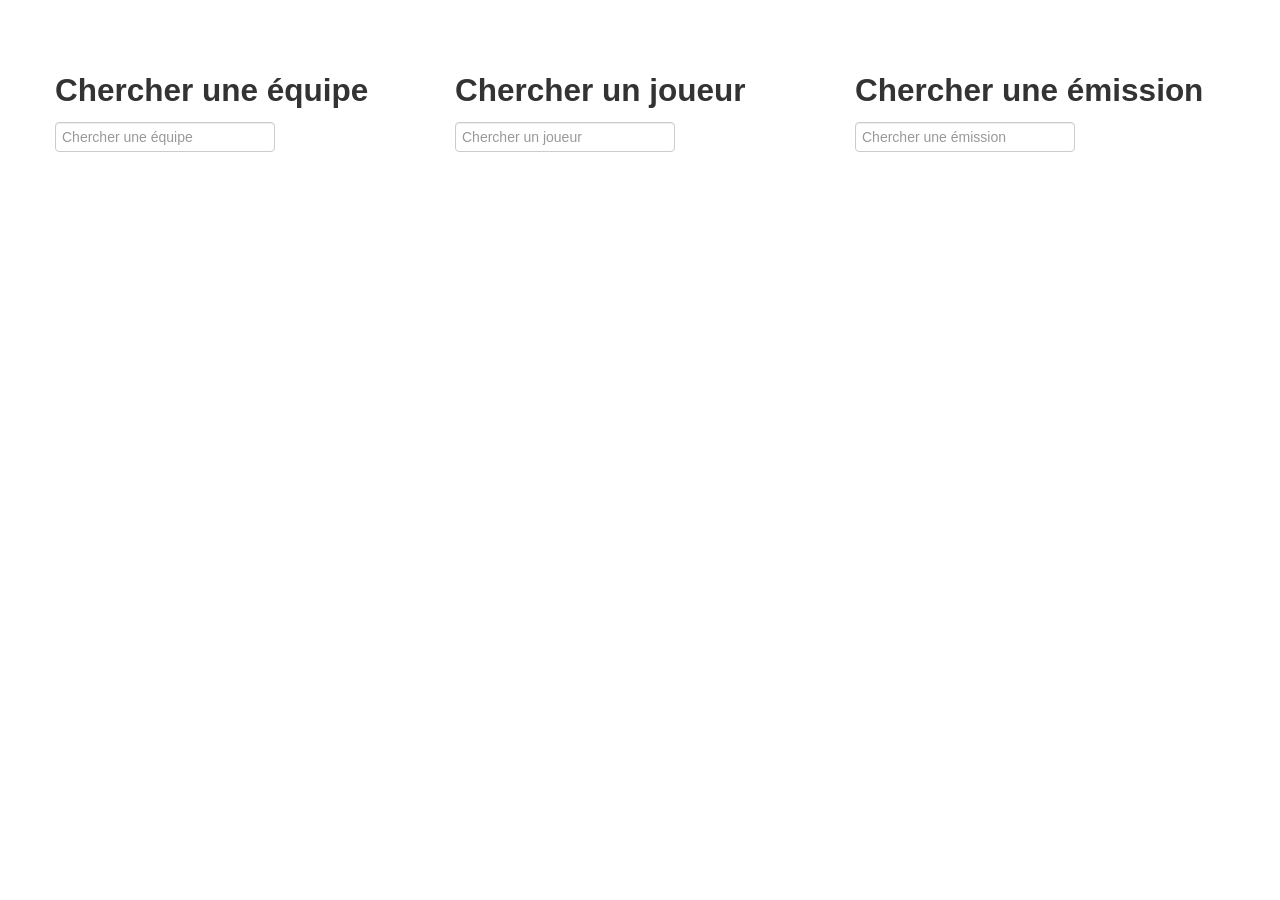
==== typeahead/index.html @ aaf8015f "Testing typeahead.js" ====
<!DOCTYPE html>
<!--[if lt IE 7]>      <html class="no-js lt-ie9 lt-ie8 lt-ie7"> <![endif]-->
<!--[if IE 7]>         <html class="no-js lt-ie9 lt-ie8"> <![endif]-->
<!--[if IE 8]>         <html class="no-js lt-ie9"> <![endif]-->
<!--[if gt IE 8]><!--> <html class="no-js"> <!--<![endif]-->
    <head>
        <meta charset="utf-8">
        <meta http-equiv="X-UA-Compatible" content="IE=edge,chrome=1">
        <title></title>
        <meta name="description" content="">
        <meta name="viewport" content="width=device-width">

        <link rel="stylesheet" href="css/bootstrap.min.css">
        <style>
            body {
                padding-top: 60px;
                padding-bottom: 40px;
            }
        </style>
        <link rel="stylesheet" href="css/bootstrap-responsive.min.css">
        <link rel="stylesheet" href="css/typeahead.js-bootstrap.css">
        <link rel="stylesheet" href="css/main.css">

        <script src="js/vendor/modernizr-2.6.2-respond-1.1.0.min.js"></script>
    </head>
    <body>

        <div class="container">

            <div class="row">
                
                <div class="span4">
                    <h2>Chercher une équipe</h2>

                    <div class="js-team-autocomplete">
                      <input class="typeahead" type="text" placeholder="Chercher une équipe">
                    </div>

                </div>

                <div class="span4">
                    <h2>Chercher un joueur</h2>

                    <div class="js-player-autocomplete">
                      <input class="typeahead" type="text" placeholder="Chercher un joueur">
                    </div>

                </div>

                <div class="span4">
                    <h2>Chercher une émission</h2>

                    <div class="js-tvshow-autocomplete">
                      <input class="typeahead" type="text" placeholder="Chercher une émission">
                    </div>

                </div>

            </div>

        </div> <!-- /container -->

        <script src="//ajax.googleapis.com/ajax/libs/jquery/1.10.2/jquery.min.js"></script>
        <script>window.jQuery || document.write('<script src="js/vendor/jquery-1.10.2.min.js"><\/script>')</script>

        <script src="js/vendor/bootstrap-wo-typeahead.js"></script>
        <script src="js/vendor/hogan-2.0.0.js"></script>
        <script src="js/vendor/typeahead.js"></script>

        <script src="js/plugins.js"></script>
        <script src="js/main.js"></script>
    </body>
</html>
---- typeahead/css/main.css ----
/* ==========================================================================
   Author's custom styles
   ========================================================================== */
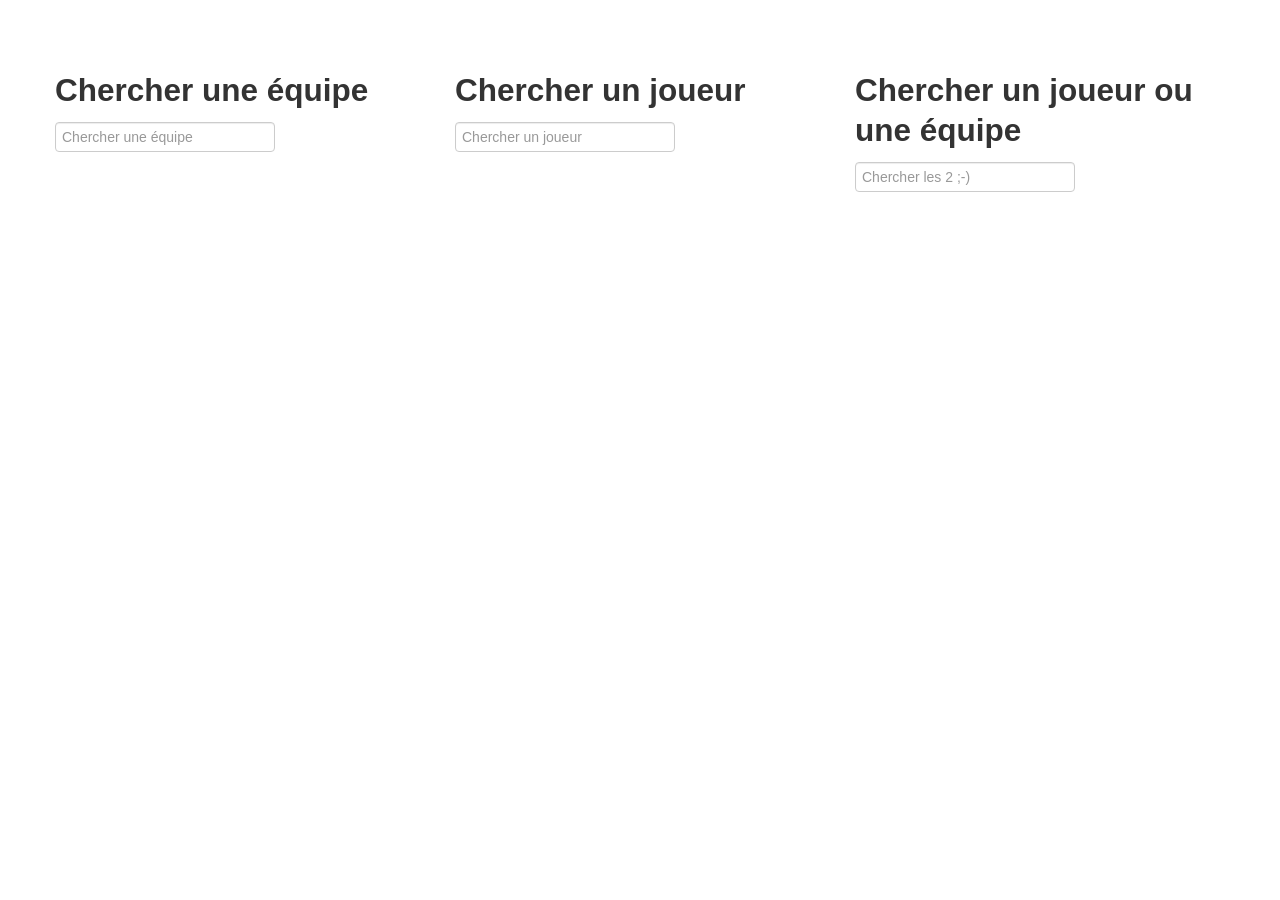
==== commit 7a623118: "USe hogan template" ====
--- a/typeahead/index.html
+++ b/typeahead/index.html
@@ -32,7 +32,7 @@
                 <div class="span4">
                     <h2>Chercher une équipe</h2>
 
-                    <div class="js-team-autocomplete">
+                    <div class="js-football-team-autocomplete">
                       <input class="typeahead" type="text" placeholder="Chercher une équipe">
                     </div>
 
@@ -41,17 +41,17 @@
                 <div class="span4">
                     <h2>Chercher un joueur</h2>
 
-                    <div class="js-player-autocomplete">
+                    <div class="js-football-player-autocomplete">
                       <input class="typeahead" type="text" placeholder="Chercher un joueur">
                     </div>
 
                 </div>
 
                 <div class="span4">
-                    <h2>Chercher une émission</h2>
+                    <h2>Chercher un joueur ou une équipe</h2>
 
-                    <div class="js-tvshow-autocomplete">
-                      <input class="typeahead" type="text" placeholder="Chercher une émission">
+                    <div class="js-football-all-autocomplete">
+                      <input class="typeahead" type="text" placeholder="Chercher les 2 ;-)">
                     </div>
 
                 </div>
